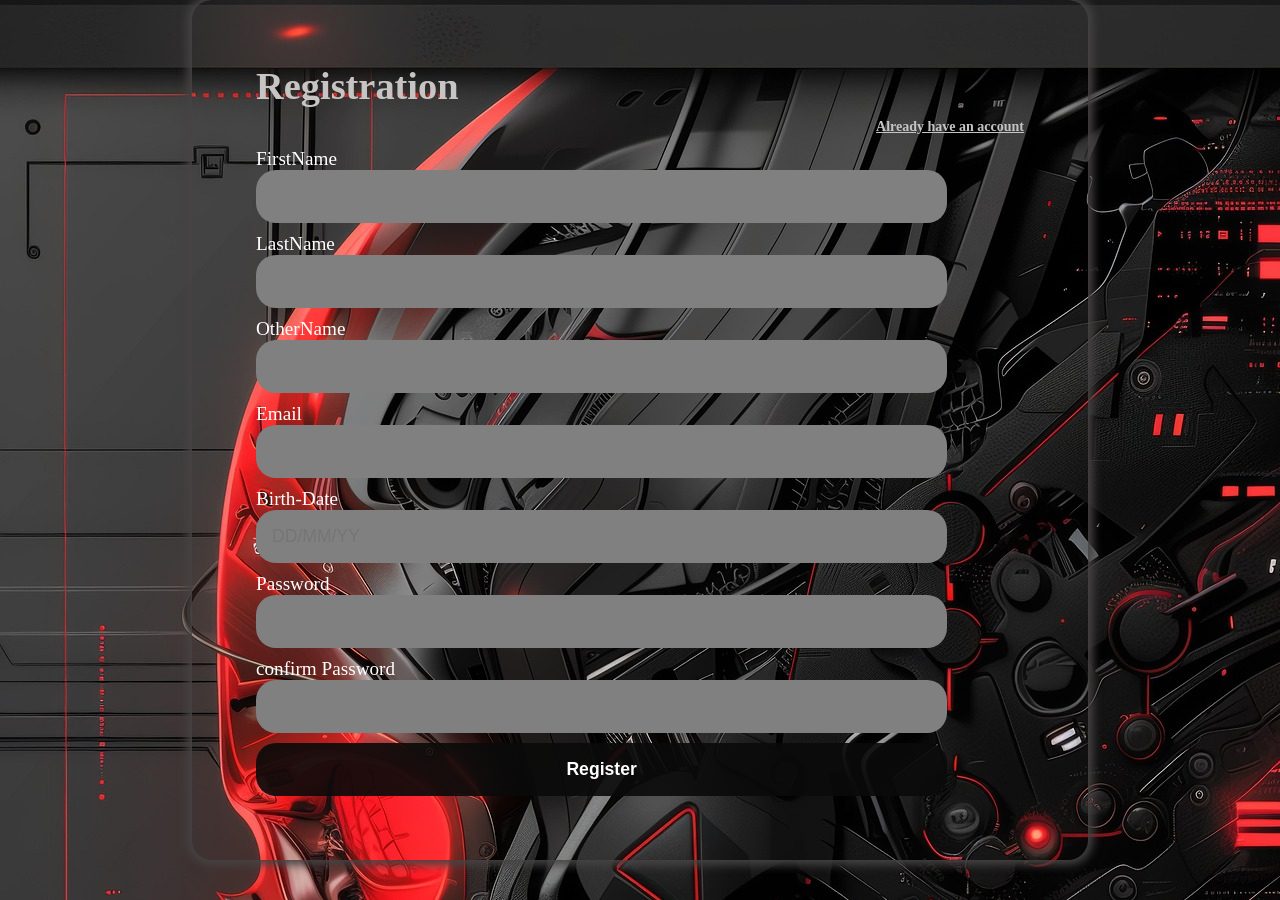
==== index.html @ 26b4618b "login authentication-blessing- 16th sep 2026" ====
<!DOCTYPE html>
<html lang="en">

<head>
    <meta charset="UTF-8">
    <meta name="viewport" content="width=device-width, initial-scale=1.0">
    <title>Document</title>
    <link rel="stylesheet" href="styles/style.css">
    <link rel="preconnect" href="https://fonts.googleapis.com">
<link rel="preconnect" href="https://fonts.gstatic.com" crossorigin>
<link href="https://fonts.googleapis.com/css2?family=Dancing+Script:wght@400..700&family=Google+Sans:ital,opsz,wght@0,17..18,400..700;1,17..18,400..700&display=swap" rel="stylesheet">
</head>

<body>
    <div class="contain">
      
         <h2 class="curve">Registration</h2>
         <p class="left"><a href="/pages/login.html" class="curve ">Already have an account</a></p>
        <p id="msg"></p>
        <form action="">
            <div class="inputContain">
                <label for="firstName">FirstName</label>
                <input type="text" autocomplete id="firstName">
            </div>
            <div class="inputContain">
                <label for="lastName">LastName</label>
                <input type="text" autocomplete id="lastName">
            </div>
            <div class="inputContain">
                <label for="otherName">OtherName</label>
                <input type="text" autocomplete id="otherName">
            </div>
            <div class="inputContain">
                <label for="email">Email</label>
                <input type="email" autocomplete id="email">
            </div>
            <div class="inputContain">
                <label for="birthDate">Birth-Date</label>
                <input type="text" autocomplete placeholder="DD/MM/YY" id="birthDate">
            </div>
            <div class="inputContain">
                <label for="password">Password</label>
                <input type="password" autocomplete id="password">
            </div>
            <div class="inputContain">
                <label for="confirmPassword">confirm Password</label>
                <input type="password" autocomplete id="confirmPassword">
            </div>
            <button class="btn curve" id="btnSumbit" type="submit">Register</button>

    
    </div>
    </form>


    <script src="scripts/scr.js"></script>
</body>

</html>
---- styles/style.css ----
*{
      padding:0;
    margin: 0;
    box-sizing: border-box;
}

div input{
    background-color: grey;
    color: rgba(12, 12, 12, 0.863);   
    border-radius: 20px;
    width: 90%;
    
    font-size: 1.1rem;
    border: 0px;
    padding: 1rem;
    cursor: pointer;
}
.contain{

    margin-top: 20px;
    font-size: 1.6rem;
    color: #c7c4c4;
    border-radius: 20px;
    padding: 4rem;
    width:70%;
   
    margin: auto;
    box-shadow: 0px 0px 10px 5px rgb(70, 67, 67);

}
.left{
    text-align: right;
    
    

}
.left a{
    font-size: 14px;
    color: #c7c4c4;
}
.left a:hover{
    color: #b1abab;
}
.left a:active{
    color: #686666;
}
.curve{
    font-family: "Dancing Script" cursive;
    font-weight: bolder;
}

body{
  font-family: cursive;
  font-optical-sizing: auto;
  font-weight: weight;
  font-style: bold;
}

div input:focus{
    background-color:#E8F0FE;
    color: black;

}
body{
        background-image: url(/img/aberrantrealities-technology-8779250_1920.jpg);
        background-clip: cover;
        background-repeat: no-repeat;
        cursor:text ;

    }
label{
    margin-right: 2rem;
    font-size: 1.2rem;
    color: white;
}

.inputContain{
    margin-top: 10px;
    display: flex;
    flex-direction: column;
}

.btn{
background-color: rgba(10, 10, 10, 0.904);
    color: white;   
    border-radius: 20px;
    width: 90%;
    
    font-size: 1.1rem;
    border: 0px;
    padding: 1rem;
    margin-top: 10px;
    cursor: pointer;
}
.btn:hover{
    background-color: rgba(14, 13, 13, 0.904);

}
@media screen and (max-width:780px){
    .contain{
        width: 90%;
        box-shadow: 0 0 0 0 rgb(70, 67, 67);

    }
    .inputContain{
    margin-top: 10px;

    }
    div input{
        width: 100%;
    }
    .btn{
        width: 100%;
    }


}
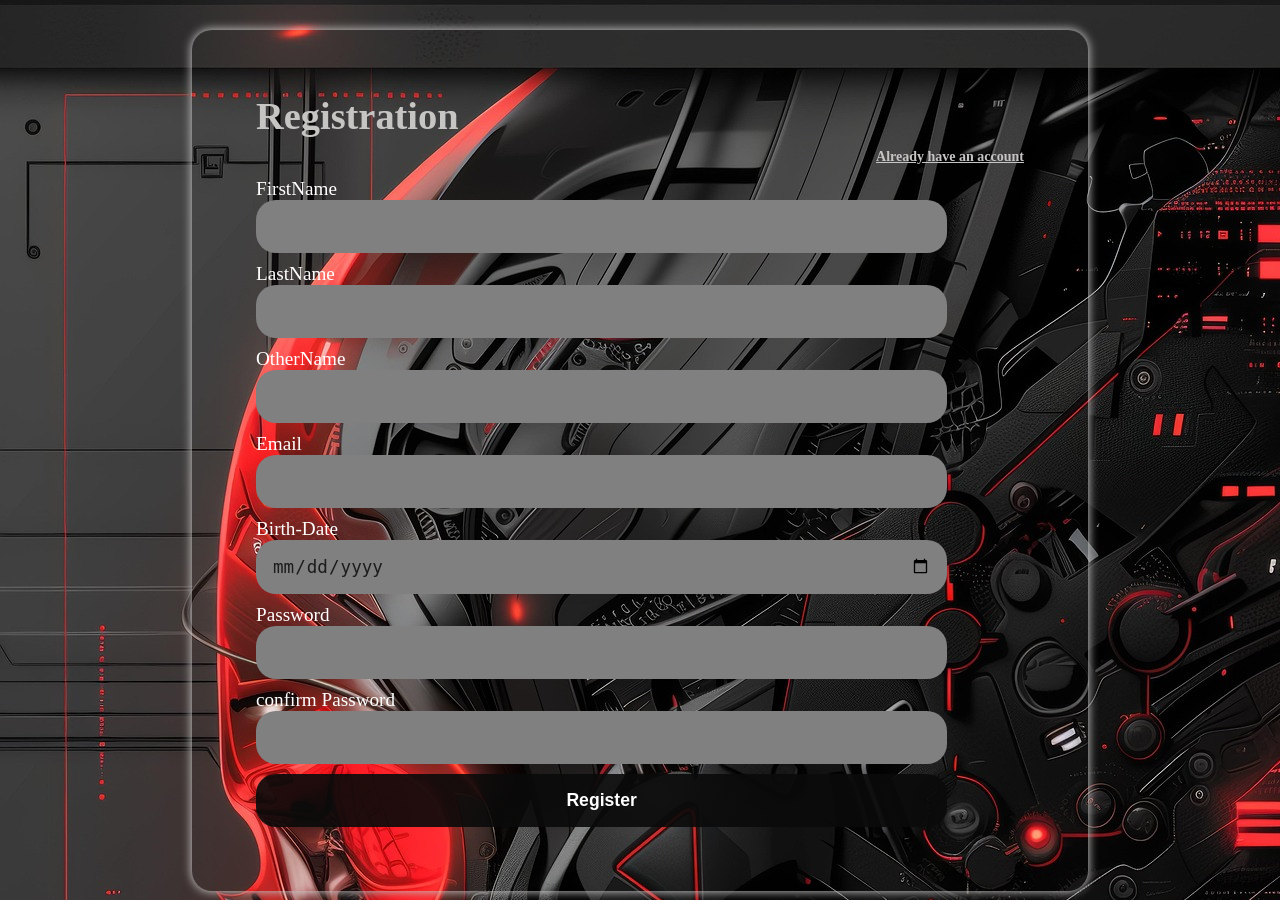
==== commit da2a90c8: "update on authentication app" ====
--- a/index.html
+++ b/index.html
@@ -15,7 +15,7 @@
     <div class="contain">
       
          <h2 class="curve">Registration</h2>
-         <p class="left"><a href="/pages/login.html" class="curve ">Already have an account</a></p>
+         <p class="left"><a href="./pages/login.html" class="curve ">Already have an account</a></p>
         <p id="msg"></p>
         <form action="">
             <div class="inputContain">
@@ -36,7 +36,7 @@
             </div>
             <div class="inputContain">
                 <label for="birthDate">Birth-Date</label>
-                <input type="text" autocomplete placeholder="DD/MM/YY" id="birthDate">
+                <input type="date" autocomplete id="birthDate">
             </div>
             <div class="inputContain">
                 <label for="password">Password</label>
--- a/styles/style.css
+++ b/styles/style.css
@@ -23,9 +23,11 @@
     border-radius: 20px;
     padding: 4rem;
     width:70%;
+    
    
     margin: auto;
-    box-shadow: 0px 0px 10px 5px rgb(70, 67, 67);
+    margin-top: 30px;
+    box-shadow: 0px 0px 10px 1px rgb(194, 192, 192);
 
 }
 .left{
@@ -62,7 +64,7 @@
 
 }
 body{
-        background-image: url(/img/aberrantrealities-technology-8779250_1920.jpg);
+        background-image: url("../img/aberrantrealities-technology-8779250_1920.jpg");
         background-clip: cover;
         background-repeat: no-repeat;
         cursor:text ;
@@ -98,7 +100,7 @@
 }
 @media screen and (max-width:780px){
     .contain{
-        width: 90%;
+        width: 100%;
         box-shadow: 0 0 0 0 rgb(70, 67, 67);
 
     }
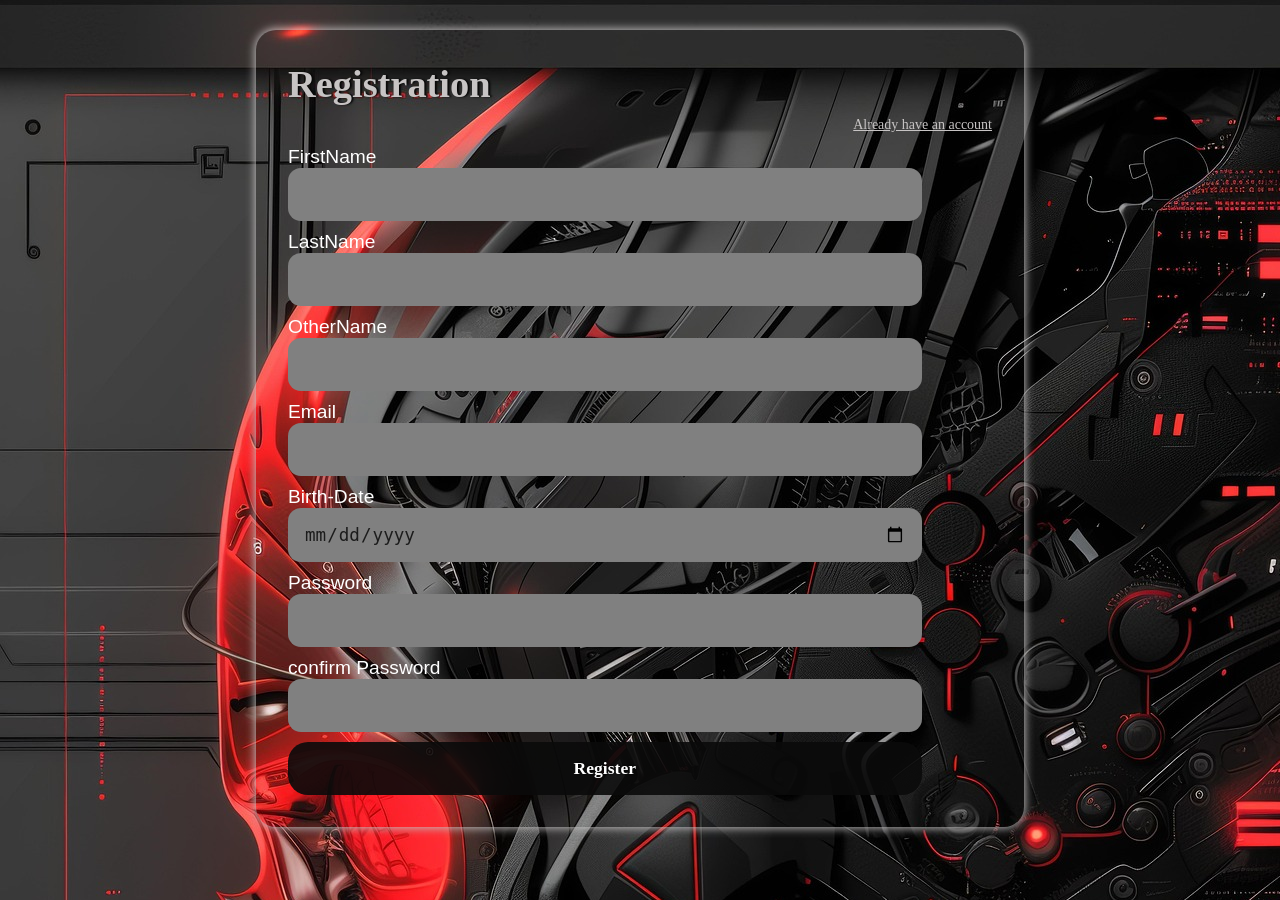
==== commit 066670be: "update 2" ====
--- a/index.html
+++ b/index.html
@@ -15,7 +15,7 @@
     <div class="contain">
       
          <h2 class="curve">Registration</h2>
-         <p class="left"><a href="./pages/login.html" class="curve ">Already have an account</a></p>
+         <p class="left"><a href="./pages/login.html" >Already have an account</a></p>
         <p id="msg"></p>
         <form action="">
             <div class="inputContain">
--- a/styles/style.css
+++ b/styles/style.css
@@ -7,7 +7,7 @@
 div input{
     background-color: grey;
     color: rgba(12, 12, 12, 0.863);   
-    border-radius: 20px;
+    border-radius: 13px;
     width: 90%;
     
     font-size: 1.1rem;
@@ -17,12 +17,12 @@
 }
 .contain{
 
-    margin-top: 20px;
+    margin-top: 16px;
     font-size: 1.6rem;
     color: #c7c4c4;
     border-radius: 20px;
-    padding: 4rem;
-    width:70%;
+    padding: 2rem;
+    width:60%;
     
    
     margin: auto;
@@ -39,6 +39,7 @@
 .left a{
     font-size: 14px;
     color: #c7c4c4;
+    
 }
 .left a:hover{
     color: #b1abab;
@@ -47,12 +48,13 @@
     color: #686666;
 }
 .curve{
-    font-family: "Dancing Script" cursive;
+  font-family: cursive;
     font-weight: bolder;
+    text-shadow: 2px 0 2px #070707;
 }
 
-body{
-  font-family: cursive;
+label{
+  font-family: "Roboto", sans-serif;
   font-optical-sizing: auto;
   font-weight: weight;
   font-style: bold;
@@ -80,6 +82,7 @@
     margin-top: 10px;
     display: flex;
     flex-direction: column;
+    justify-content: center;
 }
 
 .btn{
@@ -100,12 +103,13 @@
 }
 @media screen and (max-width:780px){
     .contain{
-        width: 100%;
+        width: 100vw;
         box-shadow: 0 0 0 0 rgb(70, 67, 67);
 
     }
     .inputContain{
     margin-top: 10px;
+    width: 100%;
 
     }
     div input{
